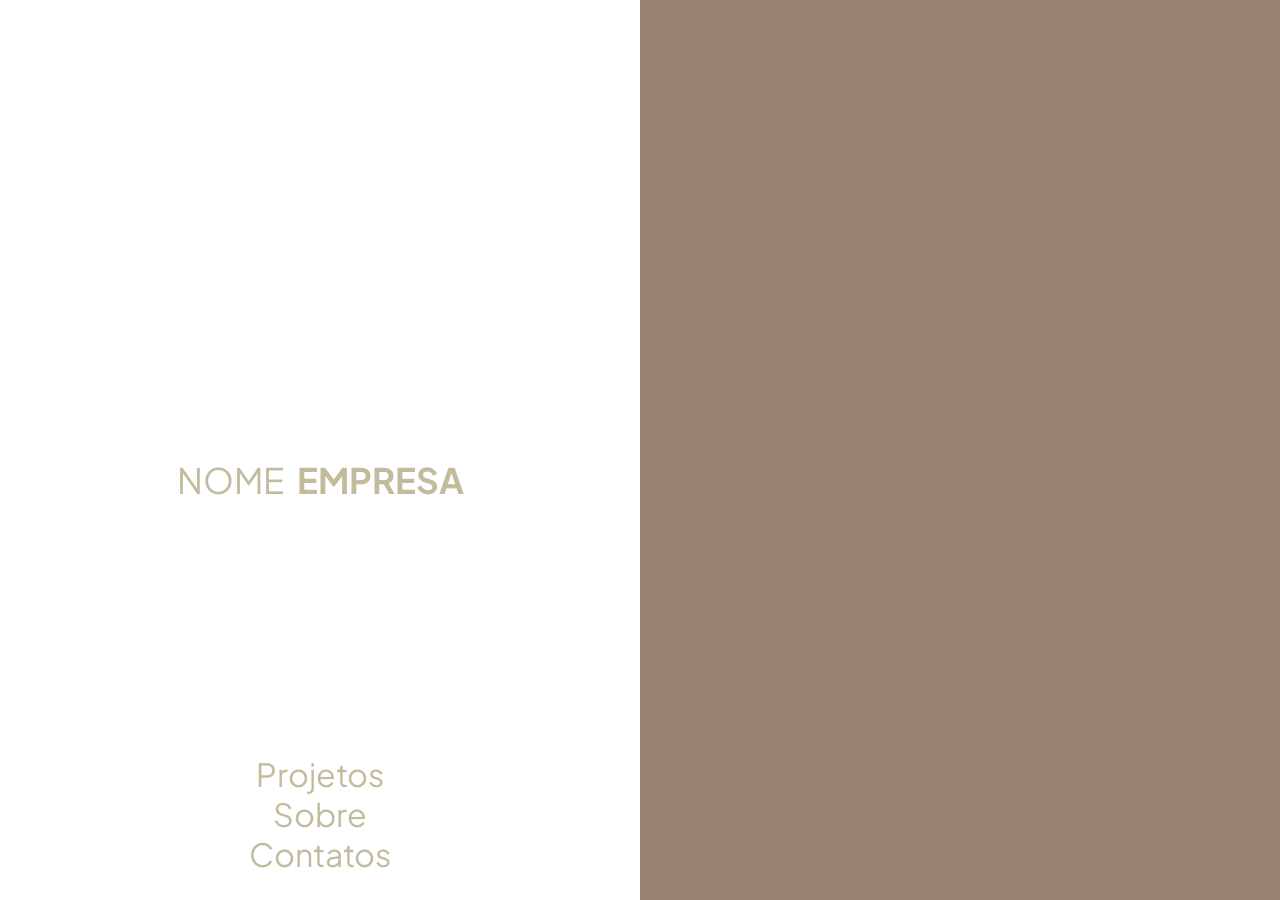
==== index.html @ 5fa4321c "✨: Adiciona Sobre, Contatos e Header Página sobre:  1. Desktop   - Imagem com legenda embaixo da ima" ====
<!DOCTYPE html>
<html lang="pt-br">

<head>
    <meta charset="UTF-8">
    <meta name="viewport" content="width=device-width, initial-scale=1.0">
    <title>Site Itha</title>
    <link rel="stylesheet" href="style.css">

    <link rel="preconnect" href="https://fonts.googleapis.com">
    <link rel="preconnect" href="https://fonts.gstatic.com" crossorigin>
    <link
        href="https://fonts.googleapis.com/css2?family=Open+Sans:ital,wght@0,300..800;1,300..800&family=Plus+Jakarta+Sans:ital,wght@0,200..800;1,200..800&display=swap"
        rel="stylesheet">
</head>

<body>
    <main>
        <section class="container-texto main-section-projeto">
            <h1 class="titulo">NOME&nbsp;&nbsp;<b>EMPRESA</b></h1>
            <nav class="container-botoes">
                <ul>
                    <li class="botao-projeto botao-navegador">Projetos</li>
                    <li class="botao-sobre botao-navegador">Sobre</li>
                    <li class="botao-contatos botao-navegador">Contatos</li>
                </ul>
            </nav>
        </section>
        <section class="carrossel main-section-projeto">
            <div class="grupo">
                <div class="projeto-1-container projeto-imagens">
                    <div class="projeto-1 background-projeto"></div>
                    <div class="informacoes-projeto">
                        <p class="categoria">Categoria</p>
                        <div class="endereco">
                            <p class="nome-projeto">Nome 1</p>
                            <p class="cidade-pais">Cidade, Brasil</p>
                        </div>
                    </div>
                </div>
                <div class="projeto-2-container projeto-imagens">
                    <div class="projeto-2 background-projeto"></div>
                    <div class="informacoes-projeto">
                        <p class="categoria">Categoria</p>
                        <div class="endereco">
                            <p class="nome-projeto">Nome 2</p>
                            <p class="cidade-pais">Cidade, Brasil</p>
                        </div>
                    </div>
                </div>
                <div class="projeto-3-container projeto-imagens">
                    <div class="projeto-3 background-projeto"></div>
                    <div class="informacoes-projeto">
                        <p class="categoria">Categoria</p>
                        <div class="endereco">
                            <p class="nome-projeto">Nome 3</p>
                            <p class="cidade-pais">Cidade, Brasil</p>
                        </div>
                    </div>
                </div>
            </div>

            <div class="grupo">
                <div class="projeto-1-container projeto-imagens">
                    <div class="projeto-1 background-projeto"></div>
                    <div class="informacoes-projeto">
                        <p class="categoria">Categoria</p>
                        <div class="endereco">
                            <p class="nome-projeto">Nome 1</p>
                            <p class="cidade-pais">Cidade, Brasil</p>
                        </div>
                    </div>
                </div>
                <div class="projeto-2-container projeto-imagens">
                    <div class="projeto-2 background-projeto"></div>
                    <div class="informacoes-projeto">
                        <p class="categoria">Categoria</p>
                        <div class="endereco">
                            <p class="nome-projeto">Nome 2</p>
                            <p class="cidade-pais">Cidade, Brasil</p>
                        </div>
                    </div>
                </div>
                <div class="projeto-3-container projeto-imagens">
                    <div class="projeto-3 background-projeto"></div>
                    <div class="informacoes-projeto">
                        <p class="categoria">Categoria</p>
                        <div class="endereco">
                            <p class="nome-projeto">Nome 3</p>
                            <p class="cidade-pais">Cidade, Brasil</p>
                        </div>
                    </div>
                </div>
            </div>
        </section>
    </main>

    <div class="info-overlay-mobile">
        <p class="info-categoria">Categoria</p>
        <div class="info-endereco">
            <p class="info-nome">Nome</p>
            <p class="info-cidade">Cidade, Brasil</p>
        </div>
    </div>

    <script src="script.js"></script>
</body>

</html>
---- style.css ----
body {
    margin: 0;
    padding: 0;
    font-family: 'Plus Jakarta Sans', sans-serif;
}

main {
    display: grid;
    grid-template-columns: 1fr 1fr;
    height: 100vh;
}

.container-texto {
    position: relative;
    display: flex;
    flex-direction: column;
    justify-content: end;
    align-items: center;
}

.titulo {
    position: absolute;
    top: 50%;
    left: 50%;
    transform: translate(-50%, -50%);
    color: #C2BC9E;
    font-size: 2.2em;
    font-weight: 400;
}

.container-botoes {
    display: flex;
    flex-direction: column;
    justify-content: end;
    margin-bottom: 10px;

    ul {
        padding: 0;
    }
}

.botao-navegador {
    background-color: white;
    color: #C2BC9E;
    border: none;
    cursor: pointer;
    text-decoration: none;
    text-align: center;
    font-size: 2em;
    list-style-type: none;
    transition: opacity 0.6s;
}

.botao-navegador:hover {
    transition-duration: 0.1s;
}

/* CARROSSEL */
.carrossel {
    overflow-y: hidden;
}

.grupo {
    display: flex;
    flex-direction: column;
    animation: girar 15s infinite linear;
}

/* Imagens de projetos */

.projeto-imagens {
    position: relative;
    width: 100%;
    height: 100vh;
    flex-shrink: 0;
    cursor: pointer;
}

.projeto-imagens .background-projeto {
    position: absolute;
    inset: 0;
    background-size: cover;
    background-position: center;
    filter: grayscale(100%);
}

.projeto-1 {
    background-image: url("https://images.unsplash.com/photo-1554435493-93422e8220c8?q=80&w=736&auto=format&fit=crop&ixlib=rb-4.1.0&ixid=M3wxMjA3fDB8MHxwaG90by1wYWdlfHx8fGVufDB8fHx8fA%3D%3D");
}

.projeto-2 {
    background-image: url("https://images.unsplash.com/photo-1534239697798-120952b76f2b?q=80&w=689&auto=format&fit=crop&ixlib=rb-4.1.0&ixid=M3wxMjA3fDB8MHxwaG90by1wYWdlfHx8fGVufDB8fHx8fA%3D%3D");
}

.projeto-3 {
    background-image: url("https://images.unsplash.com/photo-1570129477492-45c003edd2be?q=80&w=1170&auto=format&fit=crop&ixlib=rb-4.1.0&ixid=M3wxMjA3fDB8MHxwaG90by1wYWdlfHx8fGVufDB8fHx8fA%3D%3D");
}

.projeto-imagens::before {
    background-color: #332b25;
    mix-blend-mode: multiply;
}

.projeto-imagens::after {
    background-color: #7e6a59;
    mix-blend-mode: screen;
}

.projeto-imagens::before,
.projeto-imagens::after {
    content: "";
    position: absolute;
    inset: 0;
    transition: opacity 0.6s ease;
}

.projeto-imagens.hover::before,
.projeto-imagens.hover::after {
    opacity: 0;
    transition: opacity 0.6s ease;
}

.animacao-parada .grupo {
    animation-play-state: paused !important;
}

.imagem-projeto {
    width: 100%;
    height: 100%;
    object-fit: cover;
}

@keyframes girar {
    from {
        translate: 0 0;
    }

    to {
        translate: 0 -100%;
    }
}

.informacoes-projeto {
    position: relative;
    display: flex;
    justify-content: space-between;
    align-items: top;
    font-weight: 700;
    font-size: 0.75em;
    margin: 0 10px;
    opacity: 0;
    transition: opacity 0.6s ease;

    .nome-projeto,
    .cidade-pais {
        margin: 3px;
    }

    .cidade-pais {
        font-weight: 400;
    }
}

.info-overlay-mobile {
    display: none;
}


/* MOBILE */
@media (max-width: 768px) {

    main {
        display: block;
        height: 100vh;
        position: relative;
    }

    .carrossel {
        position: fixed;
        inset: 0;
        width: 100%;
        height: 100%;
        z-index: 1;
    }

    .projeto-imagens::before,
    .projeto-imagens::after {
        display: none;
    }

    .projeto-imagens .background-projeto {
        filter: none;
    }

    .informacoes-projeto {
        display: none;
    }

    .container-texto {
        position: fixed;
        bottom: 10px;
        left: 10px;
        right: 10px;
        /* width: 100%; */
        height: auto;
        min-height: 45%;
        background-color: white;
        z-index: 3;
        justify-content: flex-start;
        align-items: center;
        padding: 32px 20px;
        box-sizing: border-box;
        gap: 24px;
    }

    .titulo {
        position: static;
        transform: none;
        font-size: 1.4em;
        text-align: center;
        line-height: 1.3;
    }

    .container-botoes {
        margin-bottom: 0;
        align-items: center;
    }

    .container-botoes ul {
        display: flex;
        flex-direction: column;
        gap: 12px;
        text-align: center;
    }

    .botao-navegador {
        font-size: 1.3em;
        background-color: transparent;
    }

    .info-overlay-mobile {
        display: flex;
        justify-content: space-between;
        position: fixed;
        left: 0;
        width: 100%;
        bottom: 90%;
        z-index: 2;
        color: white;
        padding: 16px 10px;
        box-sizing: border-box;
        font-weight: 700;
        font-size: 0.85em;
        text-shadow: 0 1px 4px rgba(0,0,0,0.4);
    }

    .info-overlay-mobile .info-categoria {
        margin: 0 0 4px 0;
    }

    .info-overlay-mobile .info-endereco {
        display: flex;
        flex-direction: column;
        justify-content: space-between;
        align-items: baseline;
    }

    .info-overlay-mobile .info-nome,
    .info-overlay-mobile .info-cidade {
        margin: 0;
    }

    .info-overlay-mobile .info-cidade {
        font-weight: 400;
    }
}
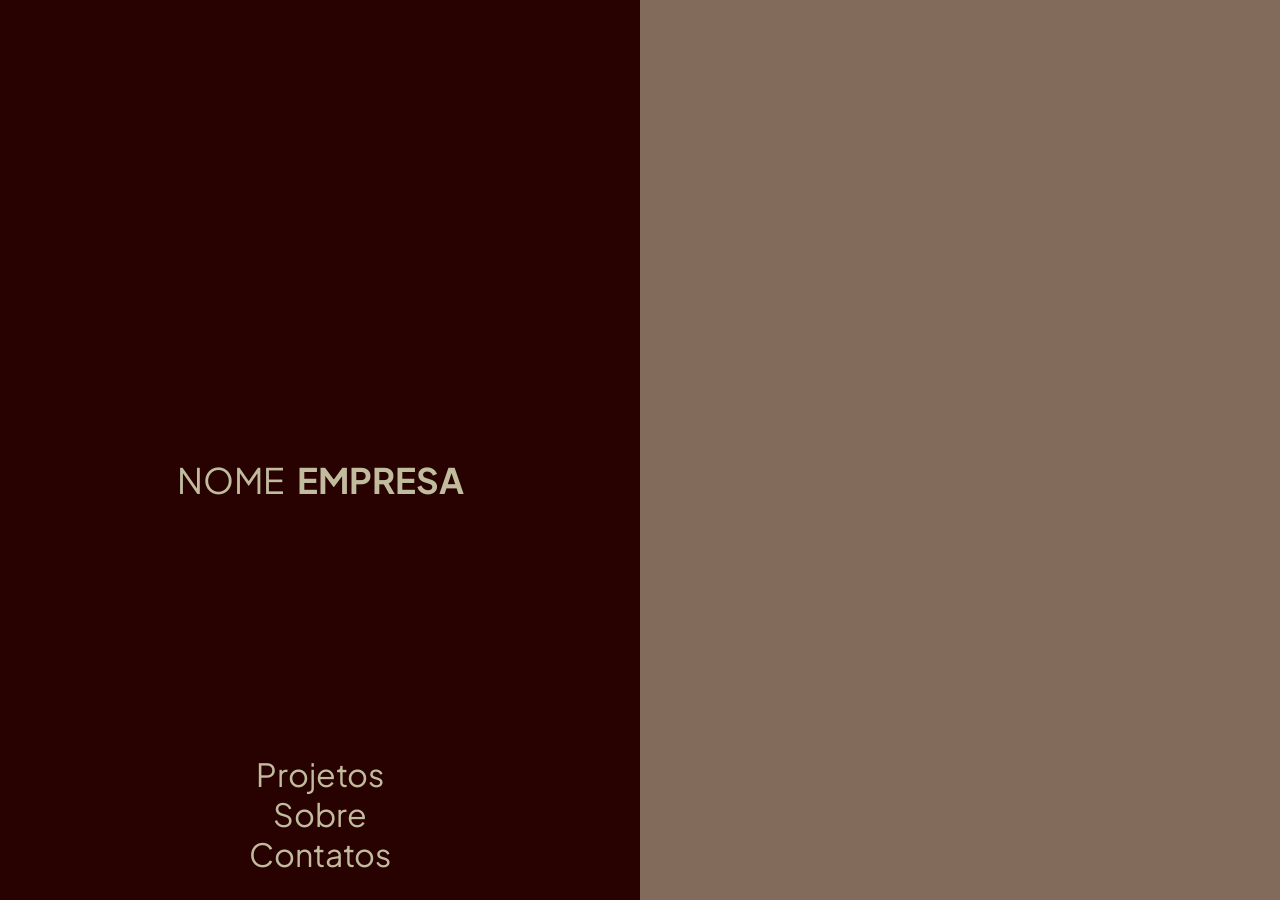
==== commit 5cec5539: "✨: Finaliza lógica dos projetos" ====
--- a/index.html
+++ b/index.html
@@ -4,7 +4,7 @@
 <head>
     <meta charset="UTF-8">
     <meta name="viewport" content="width=device-width, initial-scale=1.0">
-    <title>Site Itha</title>
+    <title>Site Empresa</title>
     <link rel="stylesheet" href="style.css">
 
     <link rel="preconnect" href="https://fonts.googleapis.com">
@@ -28,7 +28,7 @@
         </section>
         <section class="carrossel main-section-projeto">
             <div class="grupo">
-                <div class="projeto-1-container projeto-imagens">
+                <div class="projeto-1-container projeto-imagens" id="projeto1">
                     <div class="projeto-1 background-projeto"></div>
                     <div class="informacoes-projeto">
                         <p class="categoria">Categoria</p>
@@ -38,7 +38,7 @@
                         </div>
                     </div>
                 </div>
-                <div class="projeto-2-container projeto-imagens">
+                <div class="projeto-2-container projeto-imagens" id="projeto2">
                     <div class="projeto-2 background-projeto"></div>
                     <div class="informacoes-projeto">
                         <p class="categoria">Categoria</p>
@@ -48,7 +48,7 @@
                         </div>
                     </div>
                 </div>
-                <div class="projeto-3-container projeto-imagens">
+                <div class="projeto-3-container projeto-imagens" id="projeto3">
                     <div class="projeto-3 background-projeto"></div>
                     <div class="informacoes-projeto">
                         <p class="categoria">Categoria</p>
@@ -61,7 +61,7 @@
             </div>
 
             <div class="grupo">
-                <div class="projeto-1-container projeto-imagens">
+                <div class="projeto-1-container projeto-imagens" id="projeto1">
                     <div class="projeto-1 background-projeto"></div>
                     <div class="informacoes-projeto">
                         <p class="categoria">Categoria</p>
@@ -71,7 +71,7 @@
                         </div>
                     </div>
                 </div>
-                <div class="projeto-2-container projeto-imagens">
+                <div class="projeto-2-container projeto-imagens" id="projeto2">
                     <div class="projeto-2 background-projeto"></div>
                     <div class="informacoes-projeto">
                         <p class="categoria">Categoria</p>
@@ -81,7 +81,7 @@
                         </div>
                     </div>
                 </div>
-                <div class="projeto-3-container projeto-imagens">
+                <div class="projeto-3-container projeto-imagens" id="projeto3">
                     <div class="projeto-3 background-projeto"></div>
                     <div class="informacoes-projeto">
                         <p class="categoria">Categoria</p>
--- a/style.css
+++ b/style.css
@@ -2,6 +2,7 @@
     margin: 0;
     padding: 0;
     font-family: 'Plus Jakarta Sans', sans-serif;
+    background-color: #280201;
 }
 
 main {
@@ -40,7 +41,7 @@
 }
 
 .botao-navegador {
-    background-color: white;
+    background-color: #280201;
     color: #C2BC9E;
     border: none;
     cursor: pointer;
